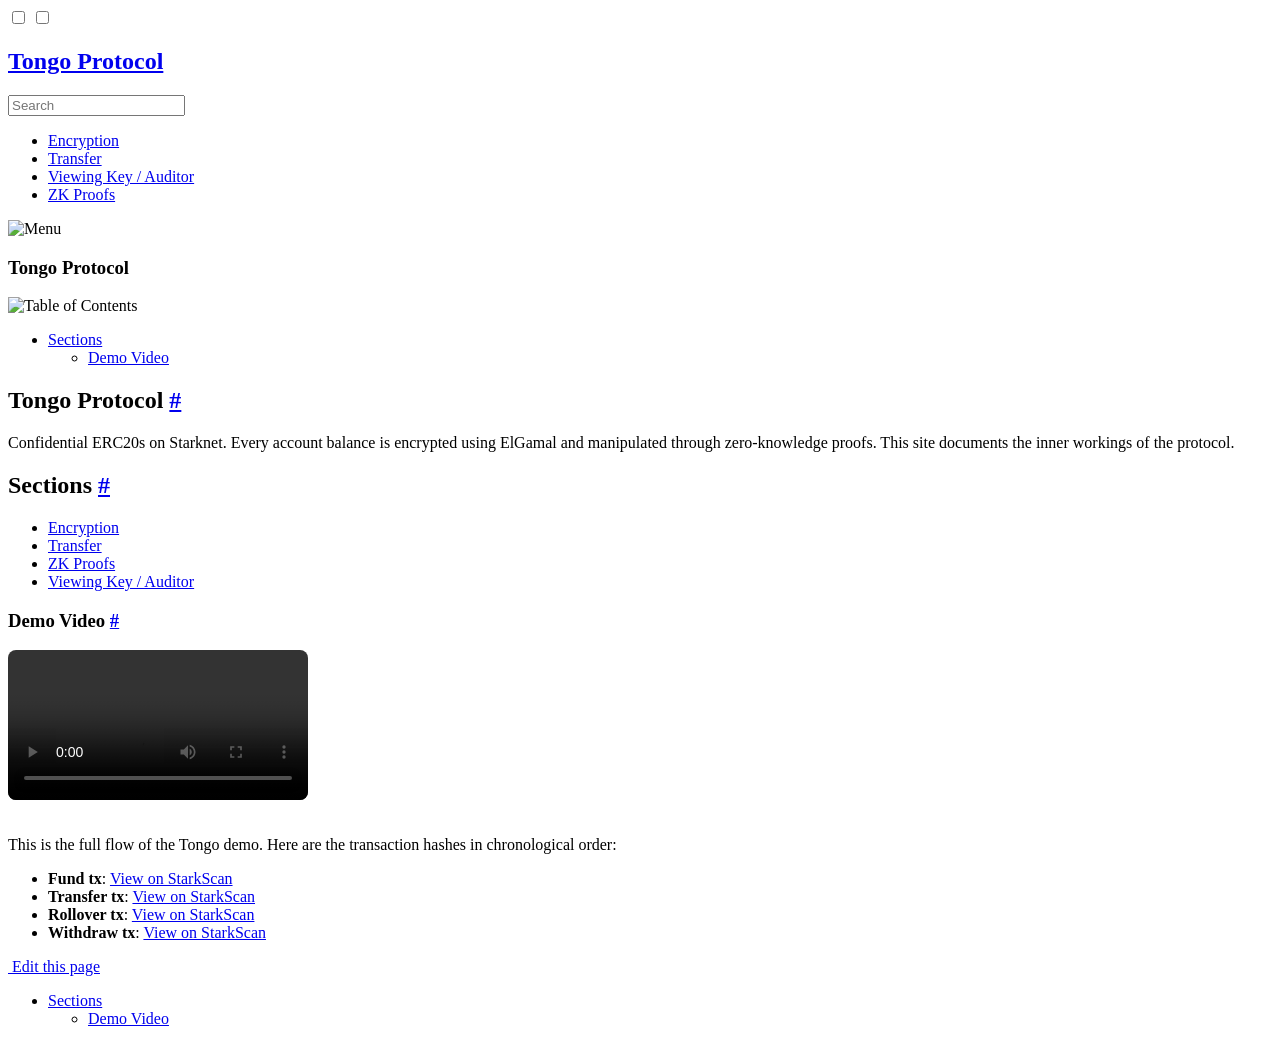
==== public/index.html @ c174c020 "feat: v0 docs" ====
<!doctype html><html lang=en-us dir=ltr><head><meta name=generator content="Hugo 0.147.7"><script src="/livereload.js?mindelay=10&amp;v=2&amp;port=1313&amp;path=livereload" data-no-instant defer></script><meta charset=UTF-8><meta name=viewport content="width=device-width,initial-scale=1"><meta name=description content="
  Tongo Protocol
  #

Confidential ERC20s on Starknet. Every account balance is encrypted using ElGamal and manipulated through zero-knowledge proofs. This site documents the inner workings of the protocol.

  Sections
  #



  Encryption

  Transfer

  ZK Proofs

  Viewing Key / Auditor


  Demo Video
  #


  
  Your browser does not support the video tag.

This is the full flow of the Tongo demo. Here are the transaction hashes in chronological order:"><meta name=theme-color media="(prefers-color-scheme: light)" content="#ffffff"><meta name=theme-color media="(prefers-color-scheme: dark)" content="#343a40"><meta name=color-scheme content="light dark"><meta property="og:url" content="//localhost:1313/"><meta property="og:site_name" content="Tongo Protocol"><meta property="og:title" content="Tongo Protocol"><meta property="og:description" content="Tongo Protocol # Confidential ERC20s on Starknet. Every account balance is encrypted using ElGamal and manipulated through zero-knowledge proofs. This site documents the inner workings of the protocol.
Sections # Encryption Transfer ZK Proofs Viewing Key / Auditor Demo Video # Your browser does not support the video tag. This is the full flow of the Tongo demo. Here are the transaction hashes in chronological order:"><meta property="og:locale" content="en_us"><meta property="og:type" content="website"><title>Tongo Protocol | Tongo Protocol</title><link rel=icon href=/favicon.png><link rel=manifest href=/manifest.json><link rel=canonical href=//localhost:1313/><link rel=stylesheet href=/book.min.d9fc88ff937439782ae16e0553fa704289d79e4aa3e1452f19754bd4cefdd51c.css integrity="sha256-2fyI/5N0OXgq4W4FU/pwQonXnkqj4UUvGXVL1M791Rw=" crossorigin=anonymous><script defer src=/fuse.min.js></script><script defer src=/en.search.min.93b49ffaf466d613d70e1067dc7cf85745723535859f5506d9a88fbdc537d546.js integrity="sha256-k7Sf+vRm1hPXDhBn3Hz4V0VyNTWFn1UG2aiPvcU31UY=" crossorigin=anonymous></script><link rel=alternate type=application/rss+xml href=//localhost:1313/index.xml title="Tongo Protocol"></head><body dir=ltr><input type=checkbox class="hidden toggle" id=menu-control>
<input type=checkbox class="hidden toggle" id=toc-control><main class="container flex"><aside class=book-menu><div class=book-menu-content><nav><h2 class=book-brand><a class="flex align-center" href=/><span>Tongo Protocol</span></a></h2><div class="book-search hidden"><input type=text id=book-search-input placeholder=Search aria-label=Search maxlength=64 data-hotkeys=s/><div class="book-search-spinner hidden"></div><ul id=book-search-results></ul></div><script>document.querySelector(".book-search").classList.remove("hidden")</script><ul><li><a href=/docs/encryption/>Encryption</a></li><li><a href=/docs/transfer/>Transfer</a></li><li><a href=/docs/auditor/>Viewing Key / Auditor</a></li><li><a href=/docs/zk-proofs/>ZK Proofs</a></li></ul></nav><script>(function(){var e=document.querySelector("aside .book-menu-content");addEventListener("beforeunload",function(){localStorage.setItem("menu.scrollTop",e.scrollTop)}),e.scrollTop=localStorage.getItem("menu.scrollTop")})()</script></div></aside><div class=book-page><header class=book-header><div class="flex align-center justify-between"><label for=menu-control><img src=/svg/menu.svg class=book-icon alt=Menu></label><h3>Tongo Protocol</h3><label for=toc-control><img src=/svg/toc.svg class=book-icon alt="Table of Contents"></label></div><aside class="hidden clearfix"><nav id=TableOfContents><ul><li><a href=#sections>Sections</a><ul><li><a href=#demo-video>Demo Video</a></li></ul></li></ul></nav></aside></header><article class="markdown book-article"><h1 id=tongo-protocol>Tongo Protocol
<a class=anchor href=#tongo-protocol>#</a></h1><p>Confidential ERC20s on Starknet. Every account balance is encrypted using ElGamal and manipulated through zero-knowledge proofs. This site documents the inner workings of the protocol.</p><h2 id=sections>Sections
<a class=anchor href=#sections>#</a></h2><ul><li><a href=/docs/encryption/>Encryption</a></li><li><a href=/docs/transfer/>Transfer</a></li><li><a href=/docs/zk-proofs/>ZK Proofs</a></li><li><a href=/docs/auditor/>Viewing Key / Auditor</a></li></ul><h3 id=demo-video>Demo Video
<a class=anchor href=#demo-video>#</a></h3><video controls style=max-width:100%;border-radius:8px;margin-bottom:1rem>
<source src=/demo.mp4 type=video/mp4>Your browser does not support the video tag.</video><p>This is the full flow of the Tongo demo. Here are the transaction hashes in chronological order:</p><ul><li><strong>Fund tx</strong>:
<a href=https://sepolia.starkscan.co/tx/0x50d1d7642f500b7d36aaf54e1e277639dfdc8ee2b024bc343467c0ca23bea66>View on StarkScan</a></li><li><strong>Transfer tx</strong>:
<a href=https://sepolia.starkscan.co/tx/0x66a068b49de77a00e932e4c8bea58e4b55ece41ca7b2f3e1df75e36d040478b>View on StarkScan</a></li><li><strong>Rollover tx</strong>:
<a href=https://sepolia.starkscan.co/tx/0x1c535332e6e41d3cbf19c07aad7201b1f18b30875c736fe1719d67405b4a287>View on StarkScan</a></li><li><strong>Withdraw tx</strong>:
<a href=https://sepolia.starkscan.co/tx/0x31e9da7714f8a89d66ac490f5e7465e5a6c104d58ac659aaf6c52efac9dc34f>View on StarkScan</a></li></ul></article><footer class=book-footer><div class="flex flex-wrap justify-between"><div><a class="flex align-center" href=https://github.com/fatlabsxyz/tongo-docs/edit/master/packages/tongo-docs/content/_index.md target=_blank rel=noopener><img src=/svg/edit.svg class=book-icon alt>
<span>Edit this page</span></a></div></div><script>(function(){function e(e){const t=window.getSelection(),n=document.createRange();n.selectNodeContents(e),t.removeAllRanges(),t.addRange(n)}document.querySelectorAll("pre code").forEach(t=>{t.addEventListener("click",function(){if(window.getSelection().toString())return;e(t.parentElement),navigator.clipboard&&navigator.clipboard.writeText(t.parentElement.textContent)})})})()</script></footer><div class=book-comments></div><label for=menu-control class="hidden book-menu-overlay"></label></div><aside class=book-toc><div class=book-toc-content><nav id=TableOfContents><ul><li><a href=#sections>Sections</a><ul><li><a href=#demo-video>Demo Video</a></li></ul></li></ul></nav></div></aside></main></body></html>
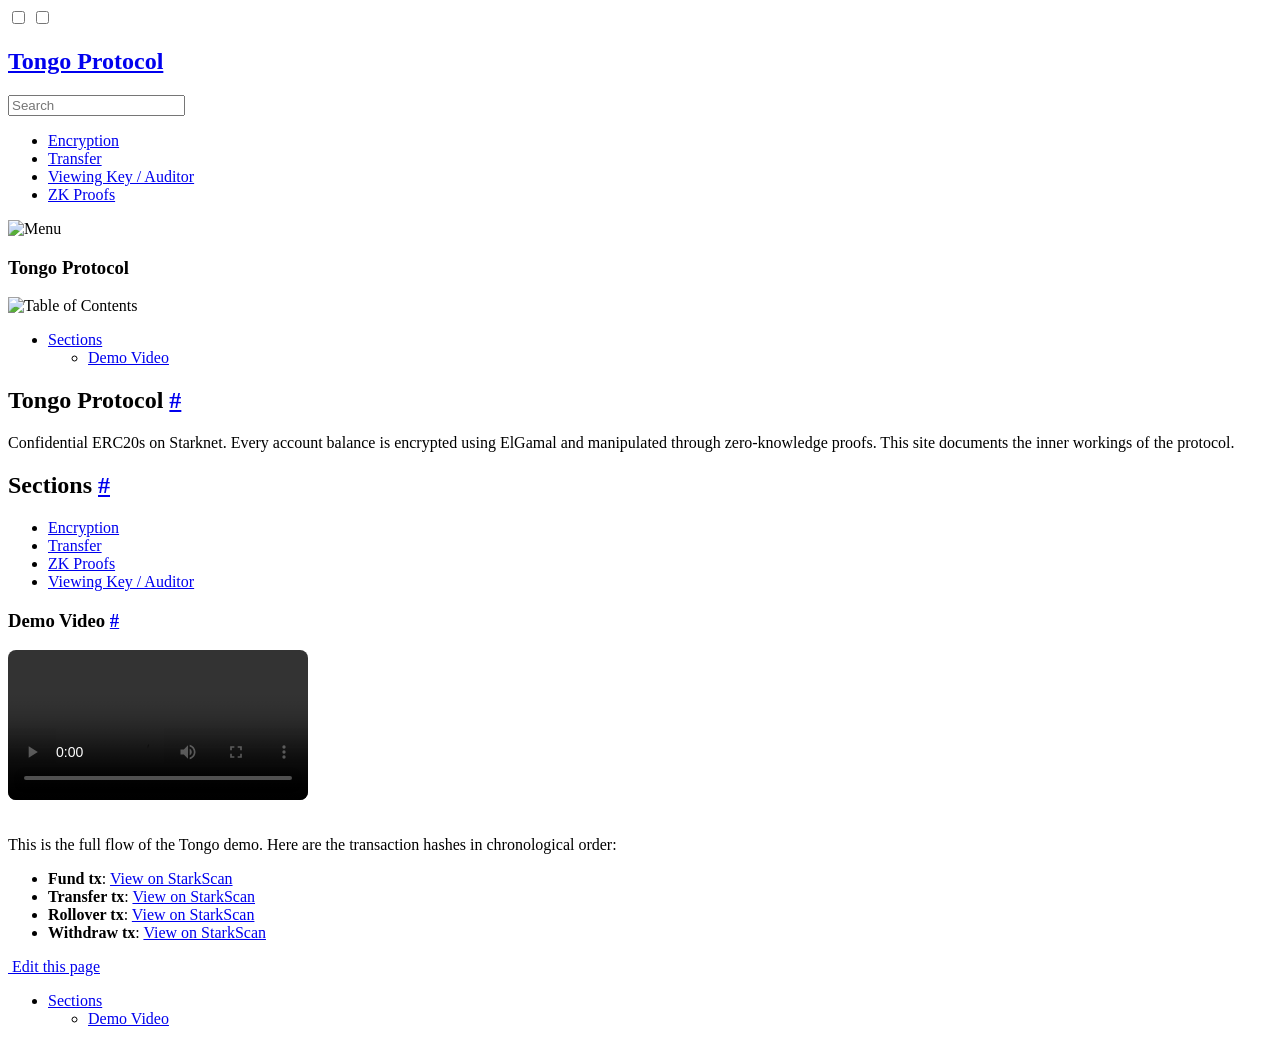
==== commit 51e02281: "fix: get rid of ex post" ====
--- a/public/index.html
+++ b/public/index.html
@@ -1,4 +1,10 @@
-<!doctype html><html lang=en-us dir=ltr><head><meta name=generator content="Hugo 0.147.7"><script src="/livereload.js?mindelay=10&amp;v=2&amp;port=1313&amp;path=livereload" data-no-instant defer></script><meta charset=UTF-8><meta name=viewport content="width=device-width,initial-scale=1"><meta name=description content="
+<!DOCTYPE html>
+<html lang="en-us" dir="ltr">
+<head>
+	<meta name="generator" content="Hugo 0.147.7"><script src="/livereload.js?mindelay=10&amp;v=2&amp;port=1313&amp;path=livereload" data-no-instant defer></script>
+  <meta charset="UTF-8">
+<meta name="viewport" content="width=device-width, initial-scale=1.0">
+<meta name="description" content="
   Tongo Protocol
   #
 
@@ -25,15 +31,301 @@
   
   Your browser does not support the video tag.
 
-This is the full flow of the Tongo demo. Here are the transaction hashes in chronological order:"><meta name=theme-color media="(prefers-color-scheme: light)" content="#ffffff"><meta name=theme-color media="(prefers-color-scheme: dark)" content="#343a40"><meta name=color-scheme content="light dark"><meta property="og:url" content="//localhost:1313/"><meta property="og:site_name" content="Tongo Protocol"><meta property="og:title" content="Tongo Protocol"><meta property="og:description" content="Tongo Protocol # Confidential ERC20s on Starknet. Every account balance is encrypted using ElGamal and manipulated through zero-knowledge proofs. This site documents the inner workings of the protocol.
-Sections # Encryption Transfer ZK Proofs Viewing Key / Auditor Demo Video # Your browser does not support the video tag. This is the full flow of the Tongo demo. Here are the transaction hashes in chronological order:"><meta property="og:locale" content="en_us"><meta property="og:type" content="website"><title>Tongo Protocol | Tongo Protocol</title><link rel=icon href=/favicon.png><link rel=manifest href=/manifest.json><link rel=canonical href=//localhost:1313/><link rel=stylesheet href=/book.min.d9fc88ff937439782ae16e0553fa704289d79e4aa3e1452f19754bd4cefdd51c.css integrity="sha256-2fyI/5N0OXgq4W4FU/pwQonXnkqj4UUvGXVL1M791Rw=" crossorigin=anonymous><script defer src=/fuse.min.js></script><script defer src=/en.search.min.93b49ffaf466d613d70e1067dc7cf85745723535859f5506d9a88fbdc537d546.js integrity="sha256-k7Sf+vRm1hPXDhBn3Hz4V0VyNTWFn1UG2aiPvcU31UY=" crossorigin=anonymous></script><link rel=alternate type=application/rss+xml href=//localhost:1313/index.xml title="Tongo Protocol"></head><body dir=ltr><input type=checkbox class="hidden toggle" id=menu-control>
-<input type=checkbox class="hidden toggle" id=toc-control><main class="container flex"><aside class=book-menu><div class=book-menu-content><nav><h2 class=book-brand><a class="flex align-center" href=/><span>Tongo Protocol</span></a></h2><div class="book-search hidden"><input type=text id=book-search-input placeholder=Search aria-label=Search maxlength=64 data-hotkeys=s/><div class="book-search-spinner hidden"></div><ul id=book-search-results></ul></div><script>document.querySelector(".book-search").classList.remove("hidden")</script><ul><li><a href=/docs/encryption/>Encryption</a></li><li><a href=/docs/transfer/>Transfer</a></li><li><a href=/docs/auditor/>Viewing Key / Auditor</a></li><li><a href=/docs/zk-proofs/>ZK Proofs</a></li></ul></nav><script>(function(){var e=document.querySelector("aside .book-menu-content");addEventListener("beforeunload",function(){localStorage.setItem("menu.scrollTop",e.scrollTop)}),e.scrollTop=localStorage.getItem("menu.scrollTop")})()</script></div></aside><div class=book-page><header class=book-header><div class="flex align-center justify-between"><label for=menu-control><img src=/svg/menu.svg class=book-icon alt=Menu></label><h3>Tongo Protocol</h3><label for=toc-control><img src=/svg/toc.svg class=book-icon alt="Table of Contents"></label></div><aside class="hidden clearfix"><nav id=TableOfContents><ul><li><a href=#sections>Sections</a><ul><li><a href=#demo-video>Demo Video</a></li></ul></li></ul></nav></aside></header><article class="markdown book-article"><h1 id=tongo-protocol>Tongo Protocol
-<a class=anchor href=#tongo-protocol>#</a></h1><p>Confidential ERC20s on Starknet. Every account balance is encrypted using ElGamal and manipulated through zero-knowledge proofs. This site documents the inner workings of the protocol.</p><h2 id=sections>Sections
-<a class=anchor href=#sections>#</a></h2><ul><li><a href=/docs/encryption/>Encryption</a></li><li><a href=/docs/transfer/>Transfer</a></li><li><a href=/docs/zk-proofs/>ZK Proofs</a></li><li><a href=/docs/auditor/>Viewing Key / Auditor</a></li></ul><h3 id=demo-video>Demo Video
-<a class=anchor href=#demo-video>#</a></h3><video controls style=max-width:100%;border-radius:8px;margin-bottom:1rem>
-<source src=/demo.mp4 type=video/mp4>Your browser does not support the video tag.</video><p>This is the full flow of the Tongo demo. Here are the transaction hashes in chronological order:</p><ul><li><strong>Fund tx</strong>:
-<a href=https://sepolia.starkscan.co/tx/0x50d1d7642f500b7d36aaf54e1e277639dfdc8ee2b024bc343467c0ca23bea66>View on StarkScan</a></li><li><strong>Transfer tx</strong>:
-<a href=https://sepolia.starkscan.co/tx/0x66a068b49de77a00e932e4c8bea58e4b55ece41ca7b2f3e1df75e36d040478b>View on StarkScan</a></li><li><strong>Rollover tx</strong>:
-<a href=https://sepolia.starkscan.co/tx/0x1c535332e6e41d3cbf19c07aad7201b1f18b30875c736fe1719d67405b4a287>View on StarkScan</a></li><li><strong>Withdraw tx</strong>:
-<a href=https://sepolia.starkscan.co/tx/0x31e9da7714f8a89d66ac490f5e7465e5a6c104d58ac659aaf6c52efac9dc34f>View on StarkScan</a></li></ul></article><footer class=book-footer><div class="flex flex-wrap justify-between"><div><a class="flex align-center" href=https://github.com/fatlabsxyz/tongo-docs/edit/master/packages/tongo-docs/content/_index.md target=_blank rel=noopener><img src=/svg/edit.svg class=book-icon alt>
-<span>Edit this page</span></a></div></div><script>(function(){function e(e){const t=window.getSelection(),n=document.createRange();n.selectNodeContents(e),t.removeAllRanges(),t.addRange(n)}document.querySelectorAll("pre code").forEach(t=>{t.addEventListener("click",function(){if(window.getSelection().toString())return;e(t.parentElement),navigator.clipboard&&navigator.clipboard.writeText(t.parentElement.textContent)})})})()</script></footer><div class=book-comments></div><label for=menu-control class="hidden book-menu-overlay"></label></div><aside class=book-toc><div class=book-toc-content><nav id=TableOfContents><ul><li><a href=#sections>Sections</a><ul><li><a href=#demo-video>Demo Video</a></li></ul></li></ul></nav></div></aside></main></body></html>+This is the full flow of the Tongo demo. Here are the transaction hashes in chronological order:">
+<meta name="theme-color" media="(prefers-color-scheme: light)" content="#ffffff">
+<meta name="theme-color" media="(prefers-color-scheme: dark)" content="#343a40">
+<meta name="color-scheme" content="light dark"><meta property="og:url" content="//localhost:1313/">
+  <meta property="og:site_name" content="Tongo Protocol">
+  <meta property="og:title" content="Tongo Protocol">
+  <meta property="og:description" content="Tongo Protocol # Confidential ERC20s on Starknet. Every account balance is encrypted using ElGamal and manipulated through zero-knowledge proofs. This site documents the inner workings of the protocol.
+Sections # Encryption Transfer ZK Proofs Viewing Key / Auditor Demo Video # Your browser does not support the video tag. This is the full flow of the Tongo demo. Here are the transaction hashes in chronological order:">
+  <meta property="og:locale" content="en_us">
+  <meta property="og:type" content="website">
+<title>Tongo Protocol | Tongo Protocol</title>
+<link rel="icon" href="/favicon.png" >
+<link rel="manifest" href="/manifest.json">
+<link rel="canonical" href="//localhost:1313/">
+<link rel="stylesheet" href="/book.min.d9fc88ff937439782ae16e0553fa704289d79e4aa3e1452f19754bd4cefdd51c.css" integrity="sha256-2fyI/5N0OXgq4W4FU/pwQonXnkqj4UUvGXVL1M791Rw=" crossorigin="anonymous">
+  <script defer src="/fuse.min.js"></script>
+  <script defer src="/en.search.min.93b49ffaf466d613d70e1067dc7cf85745723535859f5506d9a88fbdc537d546.js" integrity="sha256-k7Sf&#43;vRm1hPXDhBn3Hz4V0VyNTWFn1UG2aiPvcU31UY=" crossorigin="anonymous"></script>
+<link rel="alternate" type="application/rss+xml" href="//localhost:1313/index.xml" title="Tongo Protocol" />
+<!--
+Made with Book Theme
+https://github.com/alex-shpak/hugo-book
+-->
+  
+</head>
+<body dir="ltr">
+  <input type="checkbox" class="hidden toggle" id="menu-control" />
+  <input type="checkbox" class="hidden toggle" id="toc-control" />
+  <main class="container flex">
+    <aside class="book-menu">
+      <div class="book-menu-content">
+        
+  <nav>
+<h2 class="book-brand">
+  <a class="flex align-center" href="/"><span>Tongo Protocol</span>
+  </a>
+</h2>
+
+
+<div class="book-search hidden">
+  <input type="text" id="book-search-input" placeholder="Search" aria-label="Search" maxlength="64" data-hotkeys="s/" />
+  <div class="book-search-spinner hidden"></div>
+  <ul id="book-search-results"></ul>
+</div>
+<script>document.querySelector(".book-search").classList.remove("hidden")</script>
+
+
+
+
+
+
+
+
+
+
+
+
+
+
+
+  
+  <ul>
+    
+      
+        <li>
+          
+  
+  
+
+  
+    <a href="/docs/encryption/" class="">Encryption</a>
+  
+
+        </li>
+      
+    
+      
+        <li>
+          
+  
+  
+
+  
+    <a href="/docs/transfer/" class="">Transfer</a>
+  
+
+        </li>
+      
+    
+      
+        <li>
+          
+  
+  
+
+  
+    <a href="/docs/auditor/" class="">Viewing Key / Auditor</a>
+  
+
+        </li>
+      
+    
+      
+        <li>
+          
+  
+  
+
+  
+    <a href="/docs/zk-proofs/" class="">ZK Proofs</a>
+  
+
+        </li>
+      
+    
+  </ul>
+
+
+
+
+
+
+
+
+
+
+
+
+
+
+</nav>
+
+
+
+
+  <script>(function(){var e=document.querySelector("aside .book-menu-content");addEventListener("beforeunload",function(){localStorage.setItem("menu.scrollTop",e.scrollTop)}),e.scrollTop=localStorage.getItem("menu.scrollTop")})()</script>
+
+
+ 
+      </div>
+    </aside>
+
+    <div class="book-page">
+      <header class="book-header">
+        
+  <div class="flex align-center justify-between">
+  <label for="menu-control">
+    <img src="/svg/menu.svg" class="book-icon" alt="Menu" />
+  </label>
+
+  <h3>Tongo Protocol</h3>
+
+  <label for="toc-control">
+    
+    <img src="/svg/toc.svg" class="book-icon" alt="Table of Contents" />
+    
+  </label>
+</div>
+
+
+  
+  <aside class="hidden clearfix">
+    
+  
+<nav id="TableOfContents">
+  <ul>
+    <li><a href="#sections">Sections</a>
+      <ul>
+        <li><a href="#demo-video">Demo Video</a></li>
+      </ul>
+    </li>
+  </ul>
+</nav>
+
+
+
+  </aside>
+  
+ 
+      </header>
+
+      
+      
+  <article class="markdown book-article"><h1 id="tongo-protocol">
+  Tongo Protocol
+  <a class="anchor" href="#tongo-protocol">#</a>
+</h1>
+<p>Confidential ERC20s on Starknet. Every account balance is encrypted using ElGamal and manipulated through zero-knowledge proofs. This site documents the inner workings of the protocol.</p>
+<h2 id="sections">
+  Sections
+  <a class="anchor" href="#sections">#</a>
+</h2>
+<ul>
+<li>
+  <a href="/docs/encryption/">Encryption</a></li>
+<li>
+  <a href="/docs/transfer/">Transfer</a></li>
+<li>
+  <a href="/docs/zk-proofs/">ZK Proofs</a></li>
+<li>
+  <a href="/docs/auditor/">Viewing Key / Auditor</a></li>
+</ul>
+<h3 id="demo-video">
+  Demo Video
+  <a class="anchor" href="#demo-video">#</a>
+</h3>
+<video controls style="max-width: 100%; border-radius: 8px; margin-bottom: 1rem;">
+  <source src="/demo.mp4" type="video/mp4">
+  Your browser does not support the video tag.
+</video>
+<p>This is the full flow of the Tongo demo. Here are the transaction hashes in chronological order:</p>
+<ul>
+<li><strong>Fund tx</strong>: 
+  <a href="https://sepolia.starkscan.co/tx/0x50d1d7642f500b7d36aaf54e1e277639dfdc8ee2b024bc343467c0ca23bea66">View on StarkScan</a></li>
+<li><strong>Transfer tx</strong>: 
+  <a href="https://sepolia.starkscan.co/tx/0x66a068b49de77a00e932e4c8bea58e4b55ece41ca7b2f3e1df75e36d040478b">View on StarkScan</a></li>
+<li><strong>Rollover tx</strong>: 
+  <a href="https://sepolia.starkscan.co/tx/0x1c535332e6e41d3cbf19c07aad7201b1f18b30875c736fe1719d67405b4a287">View on StarkScan</a></li>
+<li><strong>Withdraw tx</strong>: 
+  <a href="https://sepolia.starkscan.co/tx/0x31e9da7714f8a89d66ac490f5e7465e5a6c104d58ac659aaf6c52efac9dc34f">View on StarkScan</a></li>
+</ul>
+</article>
+ 
+      
+
+      <footer class="book-footer">
+        
+  <div class="flex flex-wrap justify-between">
+
+
+
+
+  <div>
+    <a class="flex align-center" href="https://github.com/fatlabsxyz/tongo-docs/edit/master/packages/tongo-docs/content/_index.md" target="_blank" rel="noopener">
+      <img src="/svg/edit.svg" class="book-icon" alt="" />
+      <span>Edit this page</span>
+    </a>
+  </div>
+
+
+</div>
+
+
+
+  <script>(function(){function e(e){const t=window.getSelection(),n=document.createRange();n.selectNodeContents(e),t.removeAllRanges(),t.addRange(n)}document.querySelectorAll("pre code").forEach(t=>{t.addEventListener("click",function(){if(window.getSelection().toString())return;e(t.parentElement),navigator.clipboard&&navigator.clipboard.writeText(t.parentElement.textContent)})})})()</script>
+
+
+ 
+        
+      </footer>
+
+      
+  
+  <div class="book-comments">
+
+</div>
+  
+ 
+
+      <label for="menu-control" class="hidden book-menu-overlay"></label>
+    </div>
+
+    
+    <aside class="book-toc">
+      <div class="book-toc-content">
+        
+  
+<nav id="TableOfContents">
+  <ul>
+    <li><a href="#sections">Sections</a>
+      <ul>
+        <li><a href="#demo-video">Demo Video</a></li>
+      </ul>
+    </li>
+  </ul>
+</nav>
+
+
+ 
+      </div>
+    </aside>
+    
+  </main>
+
+  
+</body>
+</html>
+
+
+
+
+
+
+
+
+
+
+
+
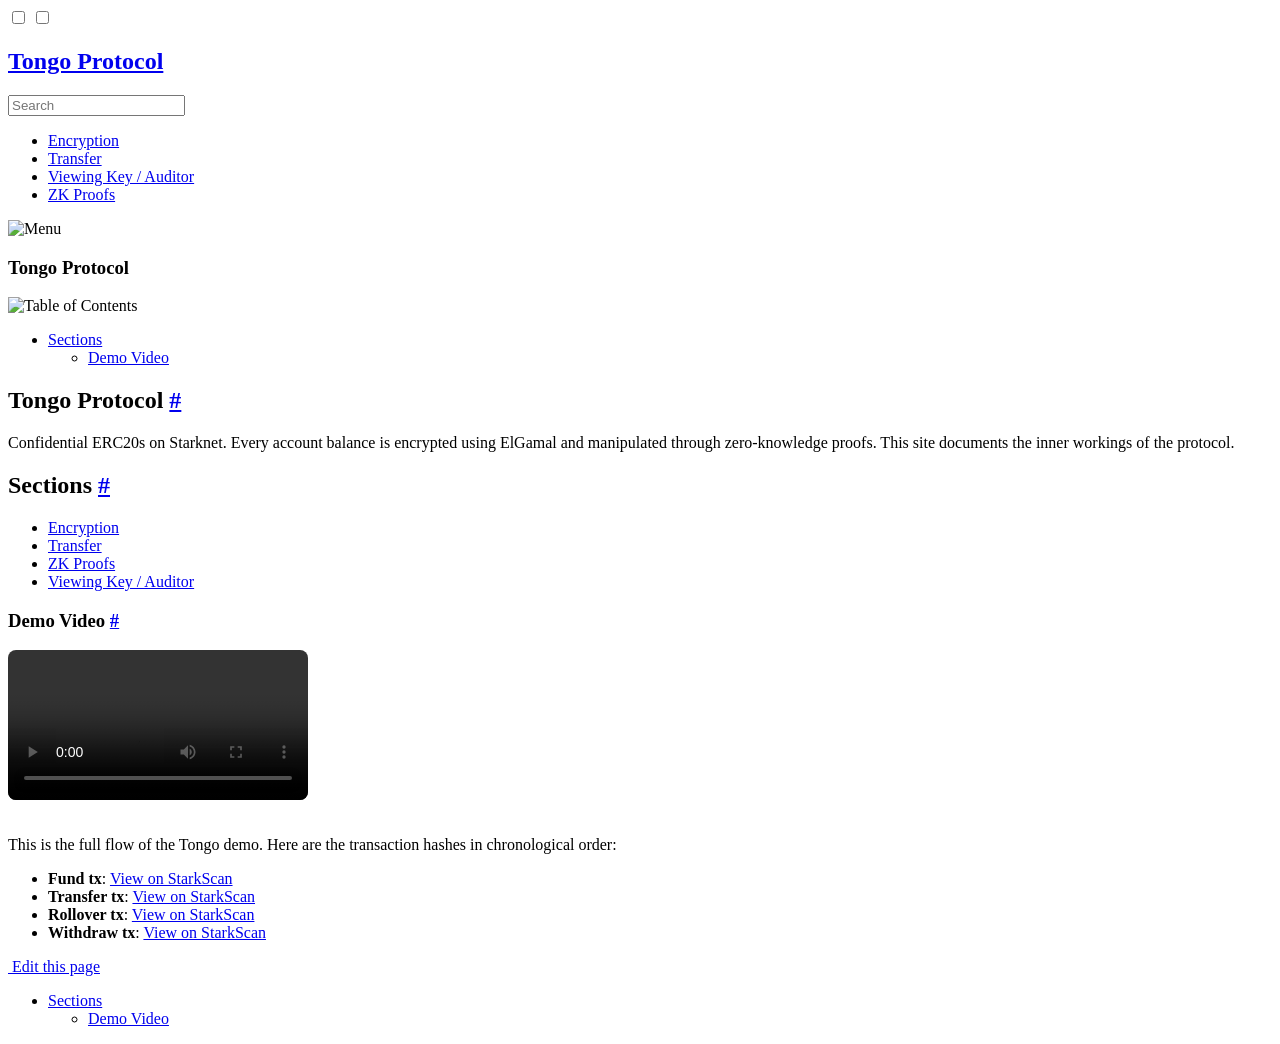
==== commit 0f76bacc: "fixbaseUrl" ====
--- a/public/index.html
+++ b/public/index.html
@@ -1,10 +1,4 @@
-<!DOCTYPE html>
-<html lang="en-us" dir="ltr">
-<head>
-	<meta name="generator" content="Hugo 0.147.7"><script src="/livereload.js?mindelay=10&amp;v=2&amp;port=1313&amp;path=livereload" data-no-instant defer></script>
-  <meta charset="UTF-8">
-<meta name="viewport" content="width=device-width, initial-scale=1.0">
-<meta name="description" content="
+<!doctype html><html lang=en-us dir=ltr><head><meta name=generator content="Hugo 0.147.7"><meta charset=UTF-8><meta name=viewport content="width=device-width,initial-scale=1"><meta name=description content="
   Tongo Protocol
   #
 
@@ -31,301 +25,15 @@
   
   Your browser does not support the video tag.
 
-This is the full flow of the Tongo demo. Here are the transaction hashes in chronological order:">
-<meta name="theme-color" media="(prefers-color-scheme: light)" content="#ffffff">
-<meta name="theme-color" media="(prefers-color-scheme: dark)" content="#343a40">
-<meta name="color-scheme" content="light dark"><meta property="og:url" content="//localhost:1313/">
-  <meta property="og:site_name" content="Tongo Protocol">
-  <meta property="og:title" content="Tongo Protocol">
-  <meta property="og:description" content="Tongo Protocol # Confidential ERC20s on Starknet. Every account balance is encrypted using ElGamal and manipulated through zero-knowledge proofs. This site documents the inner workings of the protocol.
-Sections # Encryption Transfer ZK Proofs Viewing Key / Auditor Demo Video # Your browser does not support the video tag. This is the full flow of the Tongo demo. Here are the transaction hashes in chronological order:">
-  <meta property="og:locale" content="en_us">
-  <meta property="og:type" content="website">
-<title>Tongo Protocol | Tongo Protocol</title>
-<link rel="icon" href="/favicon.png" >
-<link rel="manifest" href="/manifest.json">
-<link rel="canonical" href="//localhost:1313/">
-<link rel="stylesheet" href="/book.min.d9fc88ff937439782ae16e0553fa704289d79e4aa3e1452f19754bd4cefdd51c.css" integrity="sha256-2fyI/5N0OXgq4W4FU/pwQonXnkqj4UUvGXVL1M791Rw=" crossorigin="anonymous">
-  <script defer src="/fuse.min.js"></script>
-  <script defer src="/en.search.min.93b49ffaf466d613d70e1067dc7cf85745723535859f5506d9a88fbdc537d546.js" integrity="sha256-k7Sf&#43;vRm1hPXDhBn3Hz4V0VyNTWFn1UG2aiPvcU31UY=" crossorigin="anonymous"></script>
-<link rel="alternate" type="application/rss+xml" href="//localhost:1313/index.xml" title="Tongo Protocol" />
-<!--
-Made with Book Theme
-https://github.com/alex-shpak/hugo-book
--->
-  
-</head>
-<body dir="ltr">
-  <input type="checkbox" class="hidden toggle" id="menu-control" />
-  <input type="checkbox" class="hidden toggle" id="toc-control" />
-  <main class="container flex">
-    <aside class="book-menu">
-      <div class="book-menu-content">
-        
-  <nav>
-<h2 class="book-brand">
-  <a class="flex align-center" href="/"><span>Tongo Protocol</span>
-  </a>
-</h2>
-
-
-<div class="book-search hidden">
-  <input type="text" id="book-search-input" placeholder="Search" aria-label="Search" maxlength="64" data-hotkeys="s/" />
-  <div class="book-search-spinner hidden"></div>
-  <ul id="book-search-results"></ul>
-</div>
-<script>document.querySelector(".book-search").classList.remove("hidden")</script>
-
-
-
-
-
-
-
-
-
-
-
-
-
-
-
-  
-  <ul>
-    
-      
-        <li>
-          
-  
-  
-
-  
-    <a href="/docs/encryption/" class="">Encryption</a>
-  
-
-        </li>
-      
-    
-      
-        <li>
-          
-  
-  
-
-  
-    <a href="/docs/transfer/" class="">Transfer</a>
-  
-
-        </li>
-      
-    
-      
-        <li>
-          
-  
-  
-
-  
-    <a href="/docs/auditor/" class="">Viewing Key / Auditor</a>
-  
-
-        </li>
-      
-    
-      
-        <li>
-          
-  
-  
-
-  
-    <a href="/docs/zk-proofs/" class="">ZK Proofs</a>
-  
-
-        </li>
-      
-    
-  </ul>
-
-
-
-
-
-
-
-
-
-
-
-
-
-
-</nav>
-
-
-
-
-  <script>(function(){var e=document.querySelector("aside .book-menu-content");addEventListener("beforeunload",function(){localStorage.setItem("menu.scrollTop",e.scrollTop)}),e.scrollTop=localStorage.getItem("menu.scrollTop")})()</script>
-
-
- 
-      </div>
-    </aside>
-
-    <div class="book-page">
-      <header class="book-header">
-        
-  <div class="flex align-center justify-between">
-  <label for="menu-control">
-    <img src="/svg/menu.svg" class="book-icon" alt="Menu" />
-  </label>
-
-  <h3>Tongo Protocol</h3>
-
-  <label for="toc-control">
-    
-    <img src="/svg/toc.svg" class="book-icon" alt="Table of Contents" />
-    
-  </label>
-</div>
-
-
-  
-  <aside class="hidden clearfix">
-    
-  
-<nav id="TableOfContents">
-  <ul>
-    <li><a href="#sections">Sections</a>
-      <ul>
-        <li><a href="#demo-video">Demo Video</a></li>
-      </ul>
-    </li>
-  </ul>
-</nav>
-
-
-
-  </aside>
-  
- 
-      </header>
-
-      
-      
-  <article class="markdown book-article"><h1 id="tongo-protocol">
-  Tongo Protocol
-  <a class="anchor" href="#tongo-protocol">#</a>
-</h1>
-<p>Confidential ERC20s on Starknet. Every account balance is encrypted using ElGamal and manipulated through zero-knowledge proofs. This site documents the inner workings of the protocol.</p>
-<h2 id="sections">
-  Sections
-  <a class="anchor" href="#sections">#</a>
-</h2>
-<ul>
-<li>
-  <a href="/docs/encryption/">Encryption</a></li>
-<li>
-  <a href="/docs/transfer/">Transfer</a></li>
-<li>
-  <a href="/docs/zk-proofs/">ZK Proofs</a></li>
-<li>
-  <a href="/docs/auditor/">Viewing Key / Auditor</a></li>
-</ul>
-<h3 id="demo-video">
-  Demo Video
-  <a class="anchor" href="#demo-video">#</a>
-</h3>
-<video controls style="max-width: 100%; border-radius: 8px; margin-bottom: 1rem;">
-  <source src="/demo.mp4" type="video/mp4">
-  Your browser does not support the video tag.
-</video>
-<p>This is the full flow of the Tongo demo. Here are the transaction hashes in chronological order:</p>
-<ul>
-<li><strong>Fund tx</strong>: 
-  <a href="https://sepolia.starkscan.co/tx/0x50d1d7642f500b7d36aaf54e1e277639dfdc8ee2b024bc343467c0ca23bea66">View on StarkScan</a></li>
-<li><strong>Transfer tx</strong>: 
-  <a href="https://sepolia.starkscan.co/tx/0x66a068b49de77a00e932e4c8bea58e4b55ece41ca7b2f3e1df75e36d040478b">View on StarkScan</a></li>
-<li><strong>Rollover tx</strong>: 
-  <a href="https://sepolia.starkscan.co/tx/0x1c535332e6e41d3cbf19c07aad7201b1f18b30875c736fe1719d67405b4a287">View on StarkScan</a></li>
-<li><strong>Withdraw tx</strong>: 
-  <a href="https://sepolia.starkscan.co/tx/0x31e9da7714f8a89d66ac490f5e7465e5a6c104d58ac659aaf6c52efac9dc34f">View on StarkScan</a></li>
-</ul>
-</article>
- 
-      
-
-      <footer class="book-footer">
-        
-  <div class="flex flex-wrap justify-between">
-
-
-
-
-  <div>
-    <a class="flex align-center" href="https://github.com/fatlabsxyz/tongo-docs/edit/master/packages/tongo-docs/content/_index.md" target="_blank" rel="noopener">
-      <img src="/svg/edit.svg" class="book-icon" alt="" />
-      <span>Edit this page</span>
-    </a>
-  </div>
-
-
-</div>
-
-
-
-  <script>(function(){function e(e){const t=window.getSelection(),n=document.createRange();n.selectNodeContents(e),t.removeAllRanges(),t.addRange(n)}document.querySelectorAll("pre code").forEach(t=>{t.addEventListener("click",function(){if(window.getSelection().toString())return;e(t.parentElement),navigator.clipboard&&navigator.clipboard.writeText(t.parentElement.textContent)})})})()</script>
-
-
- 
-        
-      </footer>
-
-      
-  
-  <div class="book-comments">
-
-</div>
-  
- 
-
-      <label for="menu-control" class="hidden book-menu-overlay"></label>
-    </div>
-
-    
-    <aside class="book-toc">
-      <div class="book-toc-content">
-        
-  
-<nav id="TableOfContents">
-  <ul>
-    <li><a href="#sections">Sections</a>
-      <ul>
-        <li><a href="#demo-video">Demo Video</a></li>
-      </ul>
-    </li>
-  </ul>
-</nav>
-
-
- 
-      </div>
-    </aside>
-    
-  </main>
-
-  
-</body>
-</html>
-
-
-
-
-
-
-
-
-
-
-
-
+This is the full flow of the Tongo demo. Here are the transaction hashes in chronological order:"><meta name=theme-color media="(prefers-color-scheme: light)" content="#ffffff"><meta name=theme-color media="(prefers-color-scheme: dark)" content="#343a40"><meta name=color-scheme content="light dark"><meta property="og:url" content="https://casiojapi.github.io/tongo-docs-ui/"><meta property="og:site_name" content="Tongo Protocol"><meta property="og:title" content="Tongo Protocol"><meta property="og:description" content="Tongo Protocol # Confidential ERC20s on Starknet. Every account balance is encrypted using ElGamal and manipulated through zero-knowledge proofs. This site documents the inner workings of the protocol.
+Sections # Encryption Transfer ZK Proofs Viewing Key / Auditor Demo Video # Your browser does not support the video tag. This is the full flow of the Tongo demo. Here are the transaction hashes in chronological order:"><meta property="og:locale" content="en_us"><meta property="og:type" content="website"><title>Tongo Protocol | Tongo Protocol</title><link rel=icon href=/tongo-docs-ui/favicon.png><link rel=manifest href=/tongo-docs-ui/manifest.json><link rel=canonical href=https://casiojapi.github.io/tongo-docs-ui/><link rel=stylesheet href=/tongo-docs-ui/book.min.d9fc88ff937439782ae16e0553fa704289d79e4aa3e1452f19754bd4cefdd51c.css integrity="sha256-2fyI/5N0OXgq4W4FU/pwQonXnkqj4UUvGXVL1M791Rw=" crossorigin=anonymous><script defer src=/tongo-docs-ui/fuse.min.js></script><script defer src=/tongo-docs-ui/en.search.min.75a9c703449d48385b3af14ddf36aabfcfe0e06de5b80349db99220971e2cced.js integrity="sha256-danHA0SdSDhbOvFN3zaqv8/g4G3luANJ25kiCXHizO0=" crossorigin=anonymous></script><link rel=alternate type=application/rss+xml href=https://casiojapi.github.io/tongo-docs-ui/index.xml title="Tongo Protocol"></head><body dir=ltr><input type=checkbox class="hidden toggle" id=menu-control>
+<input type=checkbox class="hidden toggle" id=toc-control><main class="container flex"><aside class=book-menu><div class=book-menu-content><nav><h2 class=book-brand><a class="flex align-center" href=/tongo-docs-ui/><span>Tongo Protocol</span></a></h2><div class="book-search hidden"><input type=text id=book-search-input placeholder=Search aria-label=Search maxlength=64 data-hotkeys=s/><div class="book-search-spinner hidden"></div><ul id=book-search-results></ul></div><script>document.querySelector(".book-search").classList.remove("hidden")</script><ul><li><a href=/tongo-docs-ui/docs/encryption/>Encryption</a></li><li><a href=/tongo-docs-ui/docs/transfer/>Transfer</a></li><li><a href=/tongo-docs-ui/docs/auditor/>Viewing Key / Auditor</a></li><li><a href=/tongo-docs-ui/docs/zk-proofs/>ZK Proofs</a></li></ul></nav><script>(function(){var e=document.querySelector("aside .book-menu-content");addEventListener("beforeunload",function(){localStorage.setItem("menu.scrollTop",e.scrollTop)}),e.scrollTop=localStorage.getItem("menu.scrollTop")})()</script></div></aside><div class=book-page><header class=book-header><div class="flex align-center justify-between"><label for=menu-control><img src=/tongo-docs-ui/svg/menu.svg class=book-icon alt=Menu></label><h3>Tongo Protocol</h3><label for=toc-control><img src=/tongo-docs-ui/svg/toc.svg class=book-icon alt="Table of Contents"></label></div><aside class="hidden clearfix"><nav id=TableOfContents><ul><li><a href=#sections>Sections</a><ul><li><a href=#demo-video>Demo Video</a></li></ul></li></ul></nav></aside></header><article class="markdown book-article"><h1 id=tongo-protocol>Tongo Protocol
+<a class=anchor href=#tongo-protocol>#</a></h1><p>Confidential ERC20s on Starknet. Every account balance is encrypted using ElGamal and manipulated through zero-knowledge proofs. This site documents the inner workings of the protocol.</p><h2 id=sections>Sections
+<a class=anchor href=#sections>#</a></h2><ul><li><a href=/tongo-docs-ui/docs/encryption/>Encryption</a></li><li><a href=/tongo-docs-ui/docs/transfer/>Transfer</a></li><li><a href=/tongo-docs-ui/docs/zk-proofs/>ZK Proofs</a></li><li><a href=/tongo-docs-ui/docs/auditor/>Viewing Key / Auditor</a></li></ul><h3 id=demo-video>Demo Video
+<a class=anchor href=#demo-video>#</a></h3><video controls style=max-width:100%;border-radius:8px;margin-bottom:1rem>
+<source src=/demo.mp4 type=video/mp4>Your browser does not support the video tag.</video><p>This is the full flow of the Tongo demo. Here are the transaction hashes in chronological order:</p><ul><li><strong>Fund tx</strong>:
+<a href=https://sepolia.starkscan.co/tx/0x50d1d7642f500b7d36aaf54e1e277639dfdc8ee2b024bc343467c0ca23bea66>View on StarkScan</a></li><li><strong>Transfer tx</strong>:
+<a href=https://sepolia.starkscan.co/tx/0x66a068b49de77a00e932e4c8bea58e4b55ece41ca7b2f3e1df75e36d040478b>View on StarkScan</a></li><li><strong>Rollover tx</strong>:
+<a href=https://sepolia.starkscan.co/tx/0x1c535332e6e41d3cbf19c07aad7201b1f18b30875c736fe1719d67405b4a287>View on StarkScan</a></li><li><strong>Withdraw tx</strong>:
+<a href=https://sepolia.starkscan.co/tx/0x31e9da7714f8a89d66ac490f5e7465e5a6c104d58ac659aaf6c52efac9dc34f>View on StarkScan</a></li></ul></article><footer class=book-footer><div class="flex flex-wrap justify-between"><div><a class="flex align-center" href=https://github.com/fatlabsxyz/tongo-docs/edit/master/packages/tongo-docs/content/_index.md target=_blank rel=noopener><img src=/tongo-docs-ui/svg/edit.svg class=book-icon alt>
+<span>Edit this page</span></a></div></div><script>(function(){function e(e){const t=window.getSelection(),n=document.createRange();n.selectNodeContents(e),t.removeAllRanges(),t.addRange(n)}document.querySelectorAll("pre code").forEach(t=>{t.addEventListener("click",function(){if(window.getSelection().toString())return;e(t.parentElement),navigator.clipboard&&navigator.clipboard.writeText(t.parentElement.textContent)})})})()</script></footer><div class=book-comments></div><label for=menu-control class="hidden book-menu-overlay"></label></div><aside class=book-toc><div class=book-toc-content><nav id=TableOfContents><ul><li><a href=#sections>Sections</a><ul><li><a href=#demo-video>Demo Video</a></li></ul></li></ul></nav></div></aside></main></body></html>
